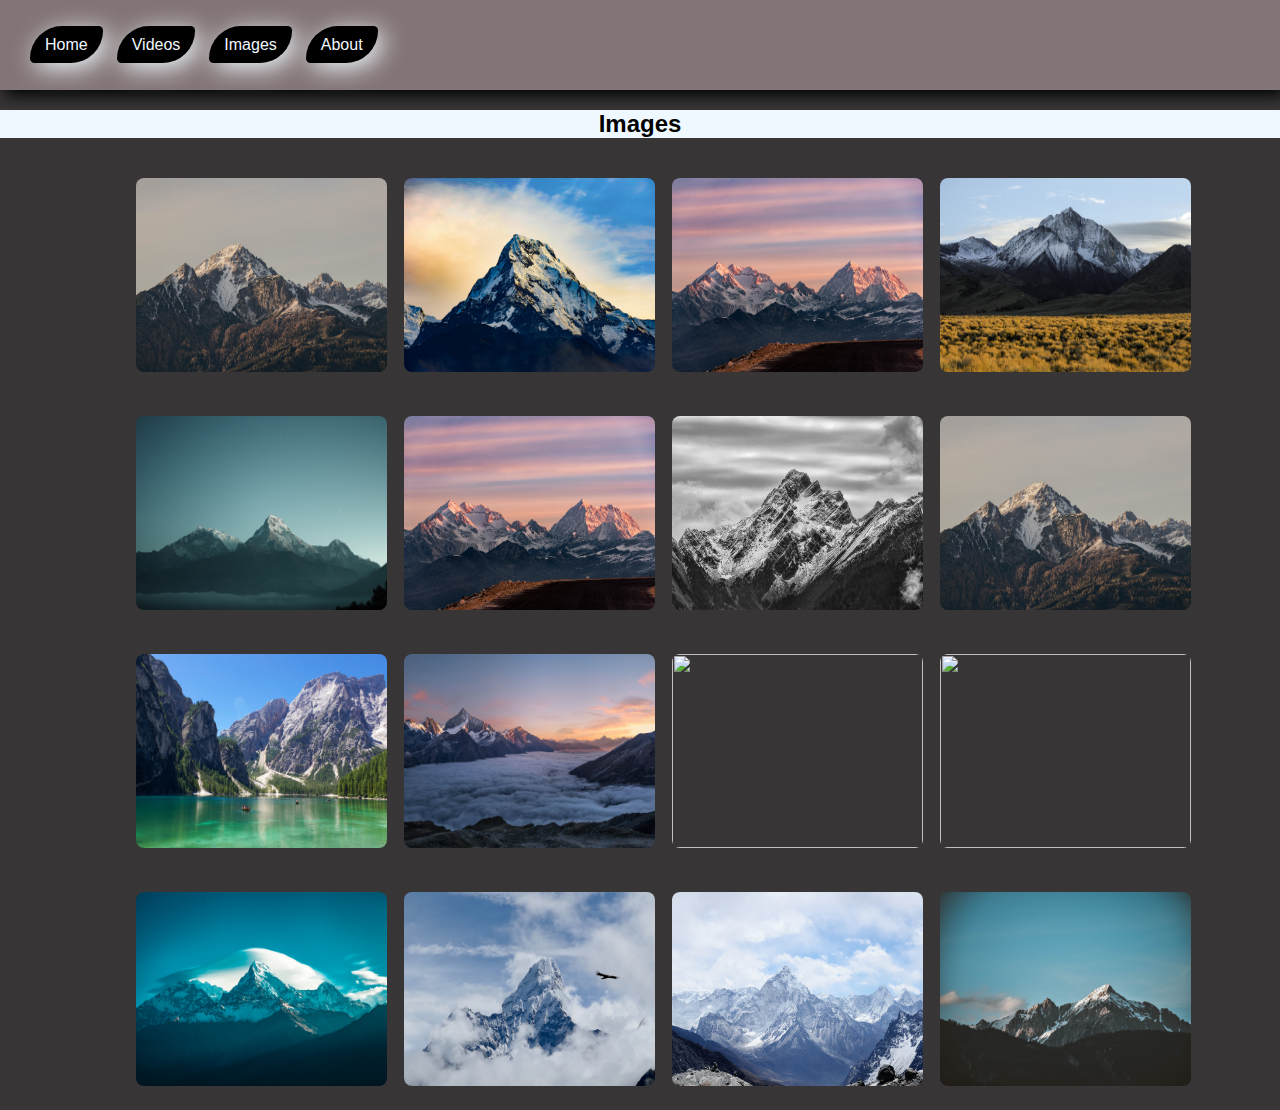
==== img.html @ c488a864 "Add files via upload" ====
<!DOCTYPE html>
<html lang="en">
<head>
    <meta charset="UTF-8">
    <meta name="viewport" content="width=device-width, initial-scale=1.0">
    <title>Images</title>
    <link rel="Website icon" href="img/multimedia-icon-png-3991.png">
<style>

    body{
        background-color: rgb(55 53 53);
        margin: 0px;
    }

    header{
        margin-top: 0px;
        background-color: rgb(131 117 117);
        padding: 20px;
        border-radius: 30px -10px;
        box-shadow: 5px 5px 15px #000;
    }


    ul#menu{
        padding: 0;  
    }

    ul#menu li{
    
        display: inline;
        padding-left: 10px;
        padding-top: 5px;
    }


    ul#menu li a{
        background-color: black;
        color: aliceblue;
        padding: 10px 15px;
        text-decoration: none;
        font-family: 'Lucida Sans', 'Lucida Sans Regular', 'Lucida Grande', 'Lucida Sans Unicode', Geneva, Verdana, sans-serif;
        border-radius:187px 27px;
        box-shadow:5px 5px  24px ;
    }
    
    ul#menu li a:hover{
        background-color: rgb(175, 24, 24);
    }

    .box{
        float: left;
        display: block;
        width: 20%;
        padding: 20px;
        padding-left: 16px;
    }

    main{
        margin-left: 120px;
    }

    img{
        
       border-radius: 8px;
        width: 251px;
        height: 194px;
       
        
    }

    img:hover{

        transform: scale(2,2);
        transition: .3s transform ;
    }

    h2{
        background-color: aliceblue;
        display: block;
    }

</style>
</head>



<body>
    <header>
        <ul id="menu">
            <li><a href="index.html">Home</a>
            </li>
    
            <li><a href="vi.html">Videos</a></li>
    
            <li><a href="img.html">Images</a></li>
    
            <li><a href="ab.html">About</a></li>
        </ul>
    </header>

    <h2 style=" text-align:center;  font-family:sans-serif;" >Images </h2>


    <main>

        <div class="box"><img src="mountain img/m1.jpg"></div>
        <div class="box"><img src="mountain img/m2.jpg"></div>
        <div class="box"><img src="mountain img/m3.jpg"></div>
        <div class="box"><img src="mountain img/m4.jpg"></div>
        <div class="box"><img src="mountain img/m5.jpg"></div>
        <div class="box"><img src="mountain img/m6.jpg"></div>
        <div class="box"><img src="mountain img/m7.jpg"></div>
        <div class="box"><img src="mountain img/m8.jpg"></div>
        <div class="box"><img src="mountain img/m9.jpg"></div>
        <div class="box"><img src="mountain img/m11.jpg"></div>
        <div class="box"><img src="mountain img/m12.jpg"></div>
        <div class="box"><img src="mountain img/m13.jpg"></div>
        <div class="box"><img src="mountain img/m14.jpg"></div>
        <div class="box"><img src="mountain img/m15.jpg"></div>
        <div class="box"><img src="mountain img/m16.jpg"></div>
        <div class="box"><img src="mountain img/m17.jpg"></div>
    
   </main>

    <br>
    <br>
</body>
</body>
</html>
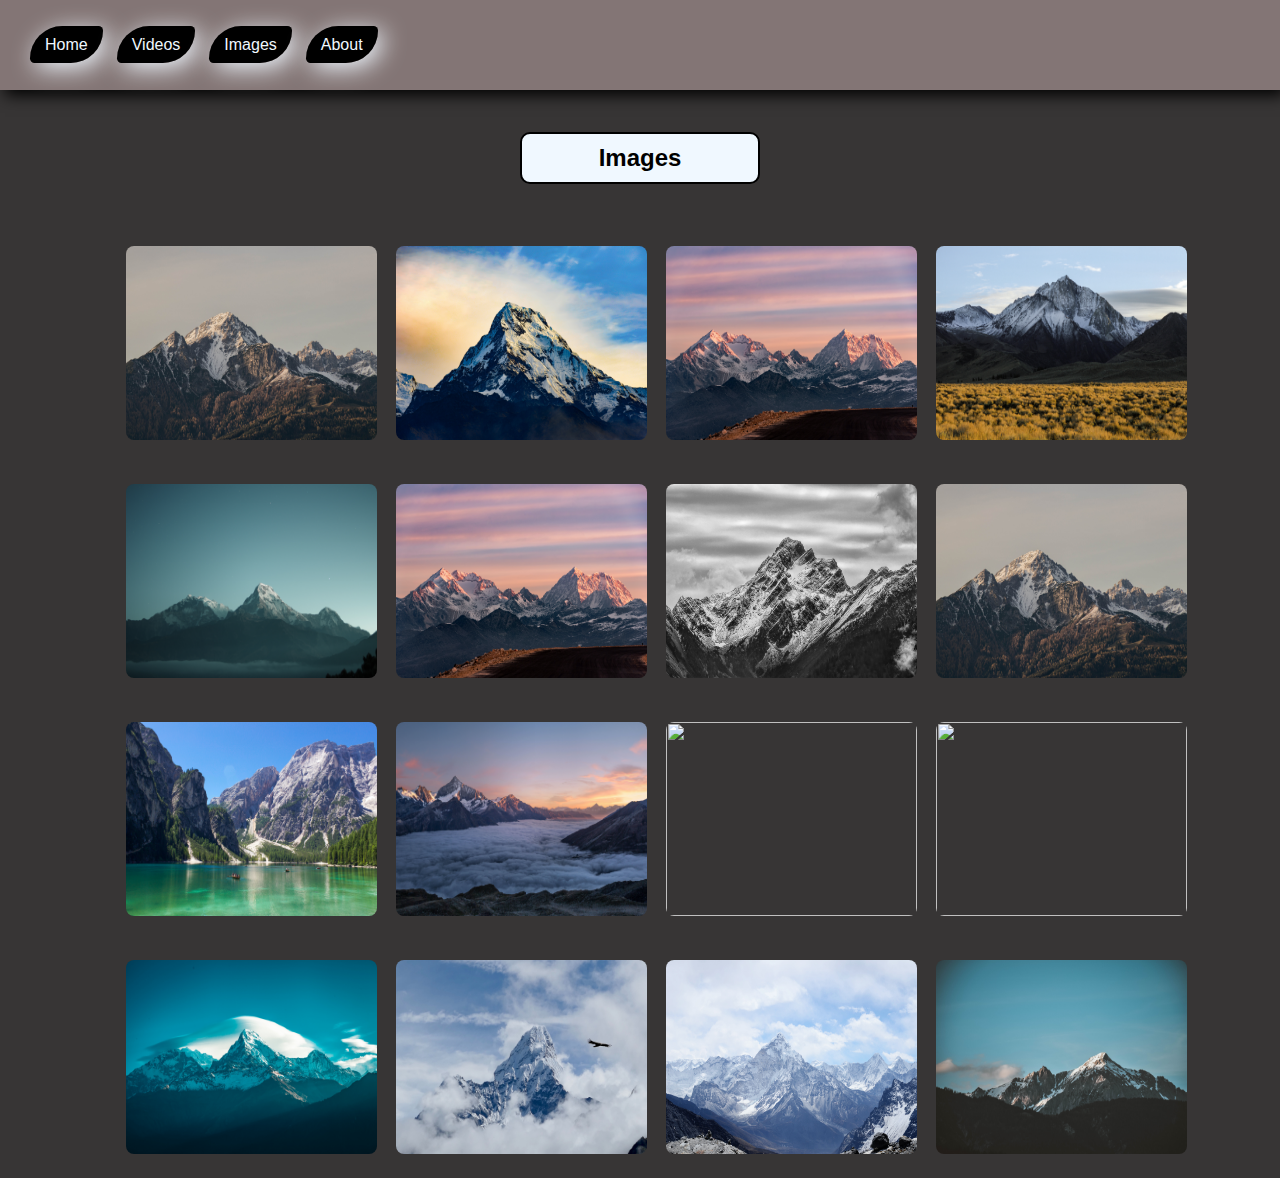
==== commit 6d84fa3c: "Add files via upload" ====
--- a/img.html
+++ b/img.html
@@ -56,7 +56,7 @@
     }
 
     main{
-        margin-left: 120px;
+        margin-left: 110px;
     }
 
     img{
@@ -76,7 +76,10 @@
 
     h2{
         background-color: aliceblue;
-        display: block;
+        margin: 42px 520px;
+        padding: 10px;
+        border-radius: 10px;
+        border: 2px solid #000;
     }
 
 </style>
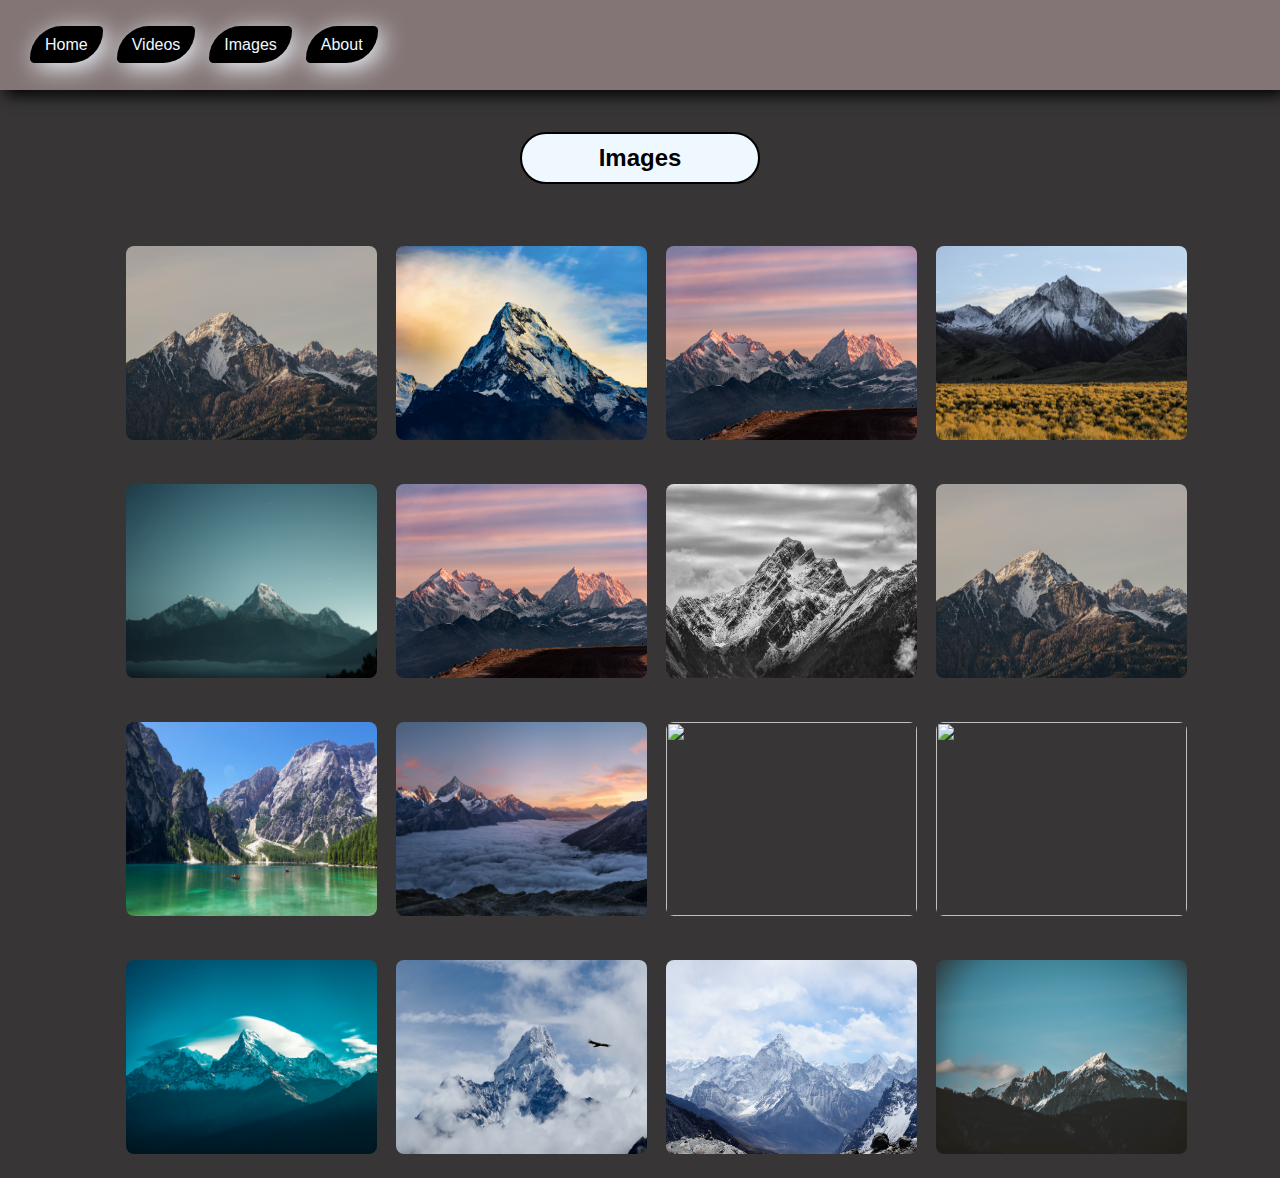
==== commit a8c8c301: "Add files via upload" ====
--- a/img.html
+++ b/img.html
@@ -78,7 +78,7 @@
         background-color: aliceblue;
         margin: 42px 520px;
         padding: 10px;
-        border-radius: 10px;
+        border-radius: 130px;
         border: 2px solid #000;
     }
 
